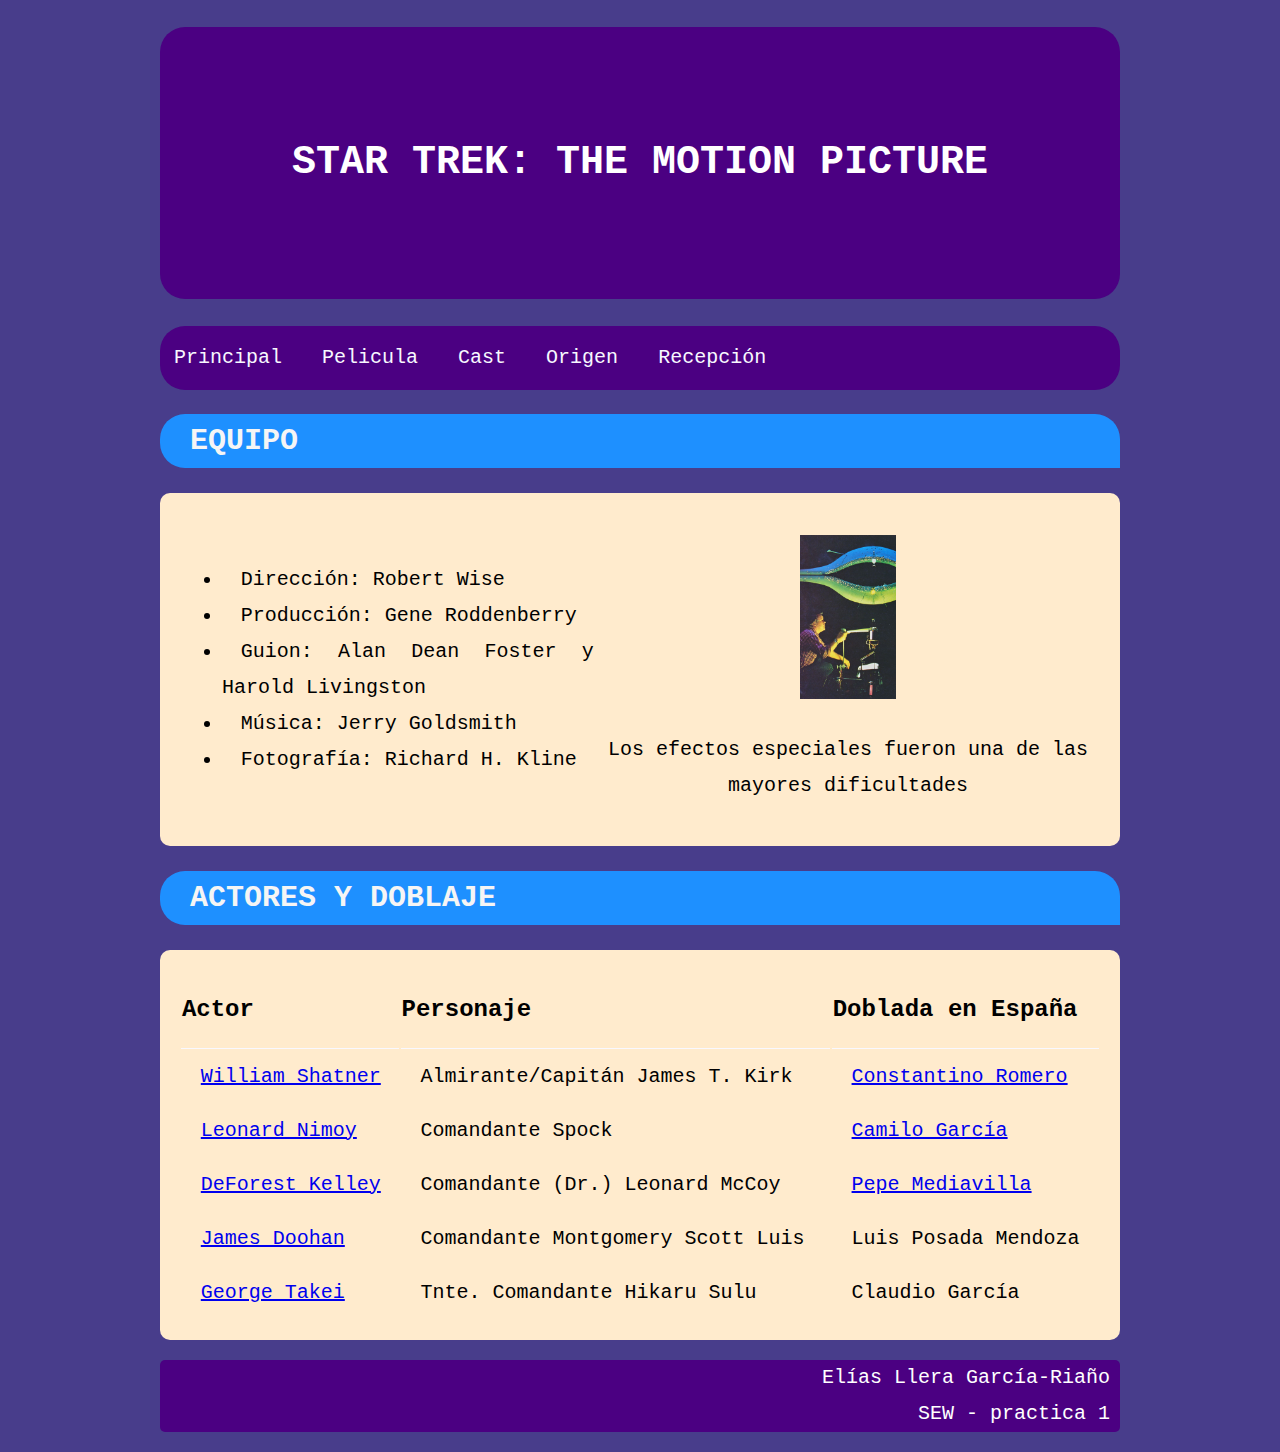
==== cast.html @ 76046cde "Add files via upload" ====
<!DOCTYPE HTML>

<html lang="es">

<head>
    <!-- Datos que describen el documento -->
    <meta charset="UTF-8">

    <title>Star Trek</title>

    <link rel="stylesheet" type="text/css" href="estilo.css" />
    <link rel="layoutsheet" type="text/css" href="layout.css" />
    
    <META NAME="Star Trek: The Motion Picture" CONTENT="Information about the movie 'Star Trek: The Motion Picture'">
</head>

<body>

    <header>
        <h1>Star Trek: The Motion Picture</h1>
    </header>

    <nav>
        <a href="index.html"> Principal </a>
        <a href="pelicula.html"> Pelicula </a>
        <a href="cast.html"> Cast </a>
        <a href="origen.html"> Origen </a>
        <a href="recepcion.html"> Recepción </a>
    </nav>

    <h2>Equipo</h2>
    <section>
        <table>
            <tr>
                <td>
                    <ul>
                        <li>Dirección: Robert Wise</li>
                        <li>Producción: Gene Roddenberry</li>
                        <li>Guion: Alan Dean Foster y Harold Livingston</li>
                        <li>Música: Jerry Goldsmith</li>
                        <li>Fotografía: Richard H. Kline</li>
                    </ul>
                </td>
                <aside>
                    <td id="bloqueEfectos">
                        <p>
                            <img id="efectos" src="multimedia/efectos.jpg" alt="Efectos especiales">
                            </a>
                        </p>
                        <p>Los efectos especiales fueron una de las mayores dificultades</p>
                    </td>
                </aside>
            </tr>
        </table>
    </section>


    <h2>Actores y doblaje</h2>
    <section>
        <table id="cast">
            <tr>
                <th>Actor</th>
                <th>Personaje</th>
                <th>Doblada en España</th>
            </tr>
            <tr>
                <td><a href=https://es.wikipedia.org/wiki/William_Shatner>William Shatner</a></td>
                <td>Almirante/Capitán James T. Kirk</td>
                <td><a href=https://es.wikipedia.org/wiki/Constantino_Romero>Constantino Romero</a></td>
            </tr>
            <tr>
                <td><a href=https://es.wikipedia.org/wiki/Leonard_Nimoy>Leonard Nimoy</a></td>
                <td>Comandante Spock</td>
                <td><a href=https://es.wikipedia.org/wiki/Camilo_Garc%C3%ADa>Camilo García</a></td>
            </tr>
            <tr>
                <td><a href=https://es.wikipedia.org/wiki/DeForest_Kelley>DeForest Kelley</a></td>
                <td>Comandante (Dr.) Leonard McCoy</td>
                <td><a href=https://es.wikipedia.org/wiki/Pepe_Mediavilla>Pepe Mediavilla</a></td>
            </tr>
            <tr>
                <td><a href=https://es.wikipedia.org/wiki/James_Doohan>James Doohan</a></td>
                <td>Comandante Montgomery Scott Luis</td>
                <td>Luis Posada Mendoza</td>
            </tr>
            <tr>
                <td><a href=https://es.wikipedia.org/wiki/George_Takei>George Takei</a></td>
                <td>Tnte. Comandante Hikaru Sulu</td>
                <td>Claudio García</td>
            </tr>
        </table>
    </section>

    <footer>
        <p>Elías Llera García-Riaño <br> SEW - practica 1</p>
    </footer>

</body>

</html>
---- estilo.css ----
/**Selector Specifity: (0,0,1)*/
body {
  font-family: Courier, monospace; 
  font-size: 20px;
  line-height: 1.8;
  background-color: darkslateblue;
  color: whitesmoke;
  margin-left: 10pc;
  margin-right: 10pc;
}

/**Selector Specifity: (0,0,1)*/
h1{
  background-color: indigo; 
  color: #fff;
  border-radius: 25px;
  text-transform: uppercase;
  padding: 100px 25px;
  text-align: center;     
}

/**Selector Specifity: (0,0,1)*/
h2{
  background-color: dodgerblue;
  border-top-left-radius: 25px;
  border-top-right-radius: 25px;
  border-bottom-left-radius: 25px;
  text-indent: 30px;
  text-transform: uppercase;
}

/**Selector Specifity: (0,0,1)*/
footer{
  background-color: indigo; 
  color: #fff;
  border-radius: 5px;
  text-align: right;  
  padding-right: 10px;
}

/**Selector Specifity: (1,0,0)*/
#cast {
  width: 100%;
}

/**Selector Specifity: (0,0,1)*/
th, td{
  border-bottom: 1px solid ghostwhite;
}

/**Selector Specifity: (0,0,1)*/
th{
  height: 75px;
  font-style: bold;
  font-size: larger;
}

/**Selector Specifity: (0,0,1)*/
td{
  height: 50px;
}

/**Selector Specifity: (0,0,1)*/
nav{
  background-color: indigo;
  border-radius: 25px;
  text-align: left;
}

/**Selector Specifity: (0,0,2)*/
nav a{
  display: inline-block;
  color:ghostwhite;
  text-align: center;
  padding: 14px;
  text-decoration: none;
}

/**Selector Specifity: (0,1,2)*/
nav a:hover{
  background-color: turquoise;
  border-radius: 25px;
}

/**Selector Specifity: (0,0,1)*/
section{
  background-color: blanchedalmond;
  color: black;
  text-align: justify;
  border-radius: 10px;
  text-indent: 0.5cm;
  padding: 00.5cm;
}

/**Selector Specifity: (1,0,0)*/
#poster1{
  display: block;
  margin-left: auto;
  margin-right: auto;
  width: 50%;
  padding-top: 25px;
}

/**Selector Specifity: (1,0,0)*/
#poster2{
  display: block;
  margin-left: auto;
  margin-right: auto;
  width: 100%;
  border-radius: 5px;
}

/**Selector Specifity: (1,0,0)*/
#trailer{
  border-radius: 10px;
  width: 20pc;
}

/**Selector Specifity: (1,0,1)*/
#bloqueEfectos p{
  text-align: center;
  text-indent: 0cm;
}

/**Selector Specifity: (1,0,0)*/
#efectos{
  width: 20%;
}

/**Selector Specifity: (1,0,2)*/
#cast tr td{
  border: 10px
}

/**Selector Specifity: (0,0,1)*/
aside{
  text-align: center;
}

/**Selector Specifity: (1,0,0)*/
#serieOriginal{
  width: 40%;
}

/**Selector Specifity: (1,0,0)*/
#fotoReview{
  width: 100px;
  border-radius: 10px;
}

/**Selector Specifity: (1,0,0)*/
#review{
  padding-right: 20%;
  text-align: center;
}

/**Selector Specifity: (1,0,1)*/
#review td{
  border: 1px solid black;
}

/**Selector Specifity: (0,0,1)*/
td{
  text-indent: 0.5cm;
  padding-right: 10px;
  border: 0cm;
}
---- layout.css ----
body{
    display: flex;
    flex-flow: row wrap;
}
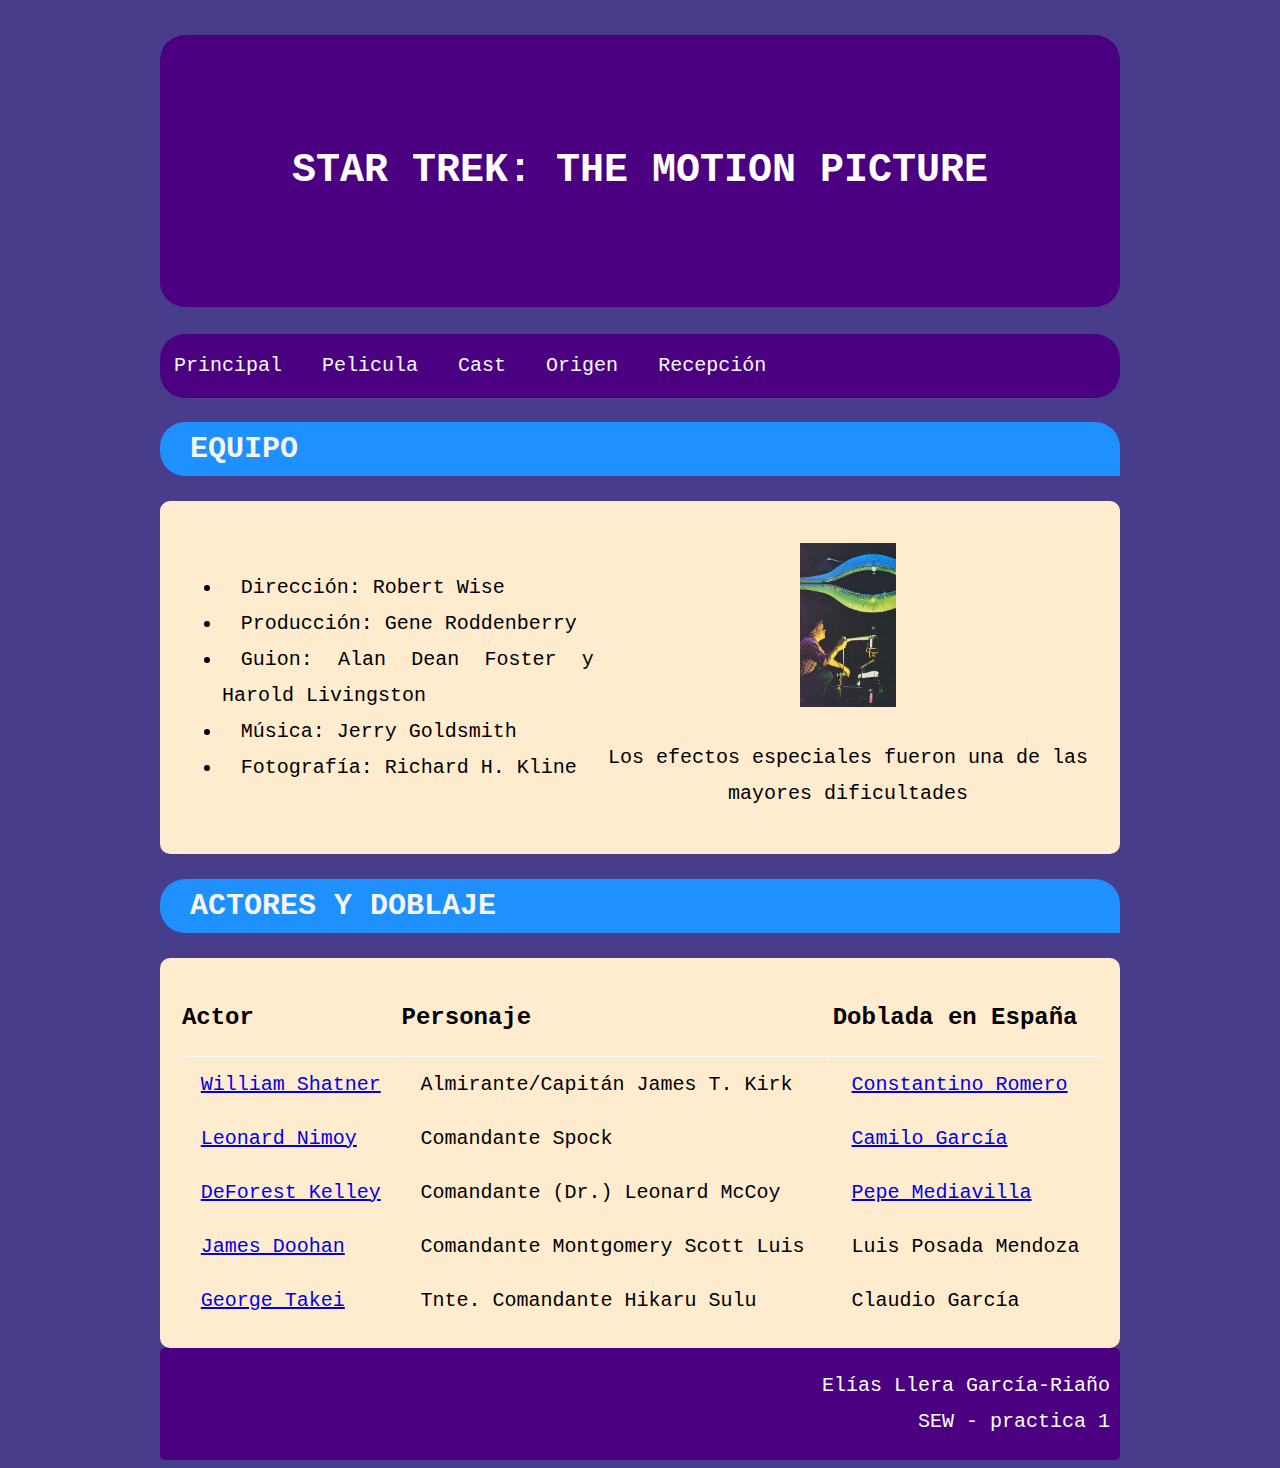
==== commit ff79cfd2: "Primera layout aplicada" ====
--- a/cast.html
+++ b/cast.html
@@ -9,9 +9,9 @@
     <title>Star Trek</title>
 
     <link rel="stylesheet" type="text/css" href="estilo.css" />
-    <link rel="layoutsheet" type="text/css" href="layout.css" />
-    
-    <META NAME="Star Trek: The Motion Picture" CONTENT="Information about the movie 'Star Trek: The Motion Picture'">
+    <link rel="stylesheet" type="text/css" href="layout.css" />
+
+    <meta name="viewport" content="width=device-width, initial-scale=1.0, maximum-scale=1.0, minimum-scale=1.0, user-scalable=yes">
 </head>
 
 <body>
--- a/layout.css
+++ b/layout.css
@@ -1,4 +1,6 @@
-body{
-    display: flex;
-    flex-flow: row wrap;
-}+/*001*/
+body {
+    display: grid;
+    grid-template-columns: auto;
+    grid-column: 1;
+  }
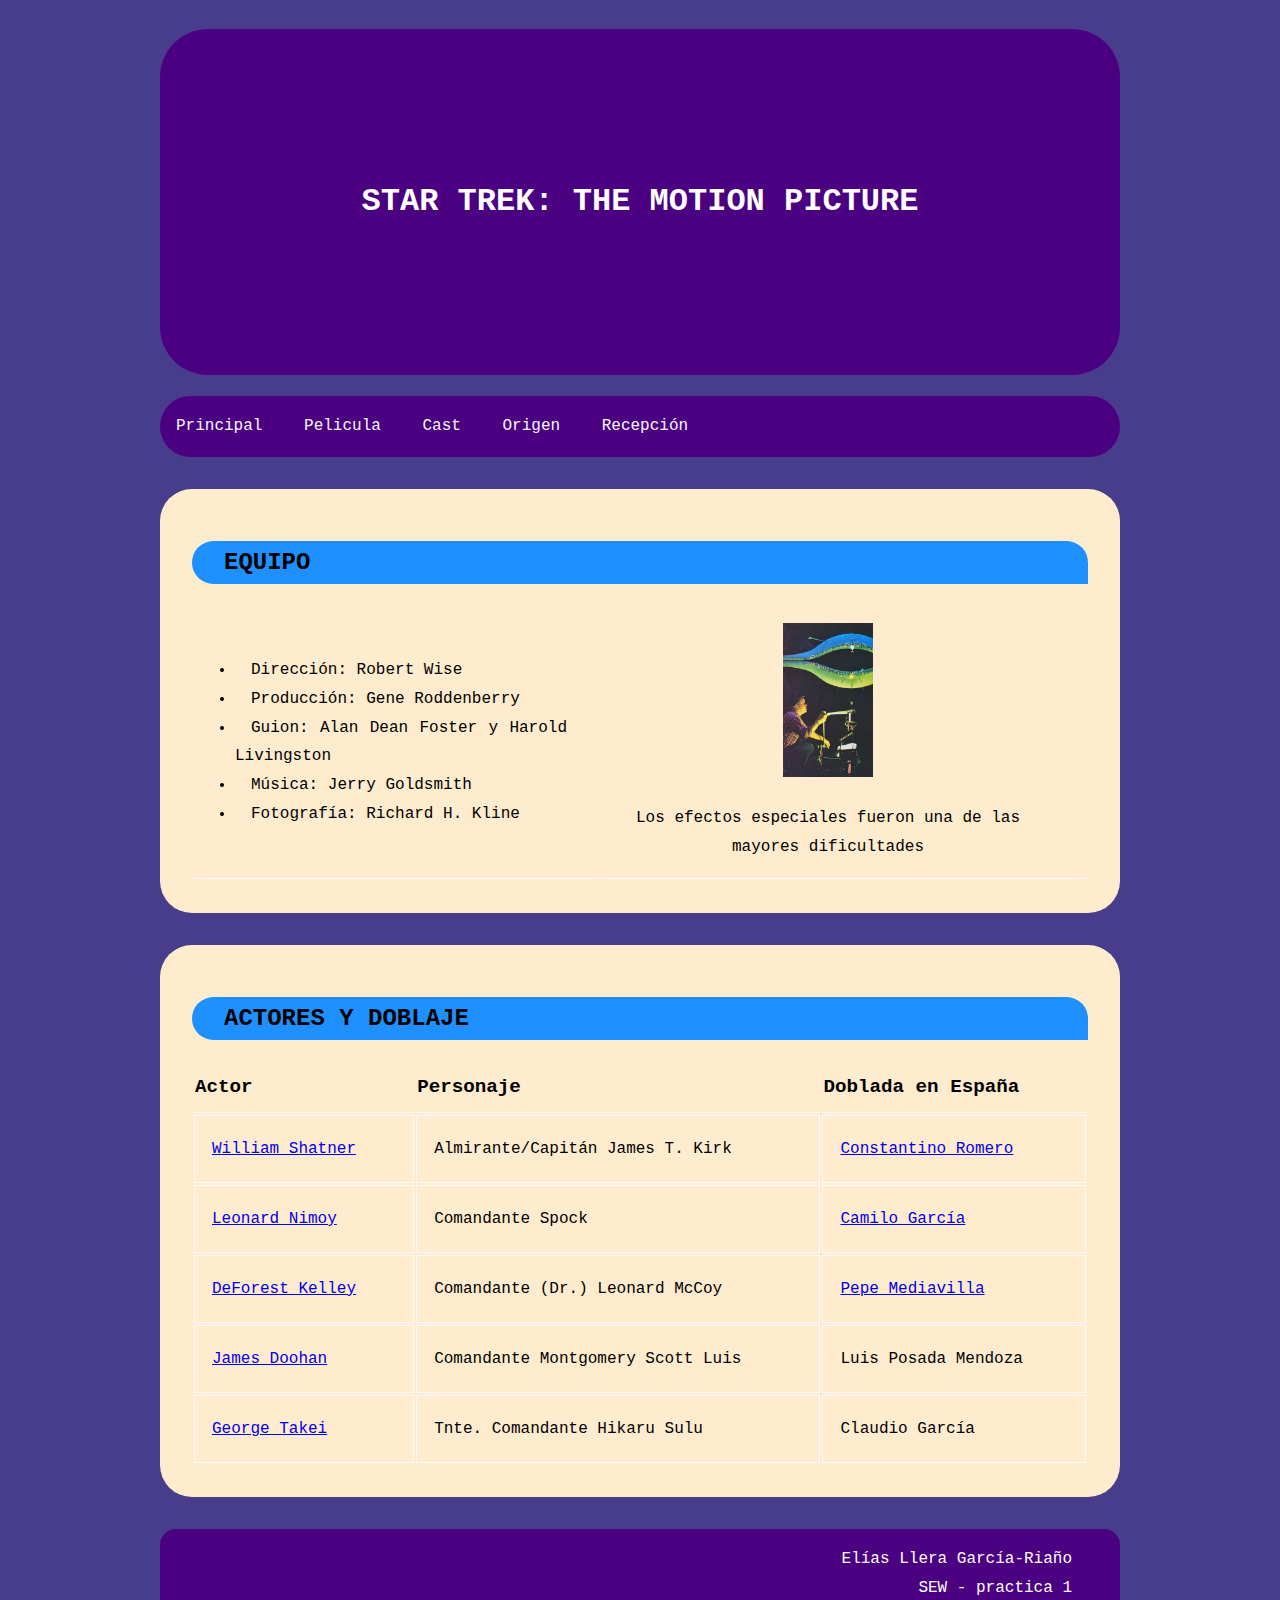
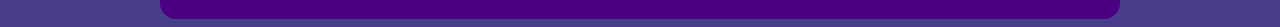
==== commit 8a120796: "Solucionados primeros errores de validacion" ====
--- a/cast.html
+++ b/cast.html
@@ -11,7 +11,7 @@
     <link rel="stylesheet" type="text/css" href="estilo.css" />
     <link rel="stylesheet" type="text/css" href="layout.css" />
 
-    <meta name="viewport" content="width=device-width, initial-scale=1.0, maximum-scale=1.0, minimum-scale=1.0, user-scalable=yes">
+    <meta name="viewport" content="width=device-width, initial-scale=1.0">
 </head>
 
 <body>
@@ -28,8 +28,8 @@
         <a href="recepcion.html"> Recepción </a>
     </nav>
 
-    <h2>Equipo</h2>
     <section>
+        <h2>Equipo</h2>
         <table>
             <tr>
                 <td>
@@ -41,22 +41,18 @@
                         <li>Fotografía: Richard H. Kline</li>
                     </ul>
                 </td>
-                <aside>
                     <td id="bloqueEfectos">
                         <p>
                             <img id="efectos" src="multimedia/efectos.jpg" alt="Efectos especiales">
-                            </a>
                         </p>
                         <p>Los efectos especiales fueron una de las mayores dificultades</p>
                     </td>
-                </aside>
             </tr>
         </table>
     </section>
 
-
-    <h2>Actores y doblaje</h2>
     <section>
+        <h2>Actores y doblaje</h2>
         <table id="cast">
             <tr>
                 <th>Actor</th>
--- a/estilo.css
+++ b/estilo.css
@@ -1,7 +1,7 @@
 /**Selector Specifity: (0,0,1)*/
 body {
   font-family: Courier, monospace; 
-  font-size: 20px;
+  font-size: 1rem;
   line-height: 1.8;
   background-color: darkslateblue;
   color: whitesmoke;
@@ -13,19 +13,19 @@
 h1{
   background-color: indigo; 
   color: #fff;
-  border-radius: 25px;
+  border-radius: 3rem;
   text-transform: uppercase;
-  padding: 100px 25px;
+  padding: 9rem 2rem;
   text-align: center;     
 }
 
 /**Selector Specifity: (0,0,1)*/
 h2{
   background-color: dodgerblue;
-  border-top-left-radius: 25px;
-  border-top-right-radius: 25px;
-  border-bottom-left-radius: 25px;
-  text-indent: 30px;
+  border-top-left-radius: 3rem;
+  border-top-right-radius: 3rem;
+  border-bottom-left-radius: 3rem;
+  text-indent: 2rem;
   text-transform: uppercase;
 }
 
@@ -33,9 +33,9 @@
 footer{
   background-color: indigo; 
   color: #fff;
-  border-radius: 5px;
-  text-align: right;  
-  padding-right: 10px;
+  border-radius: 1rem;
+  text-align: right;
+  padding-right: 3rem;
 }
 
 /**Selector Specifity: (1,0,0)*/
@@ -50,21 +50,23 @@
 
 /**Selector Specifity: (0,0,1)*/
 th{
-  height: 75px;
-  font-style: bold;
+  height: 3rem;
   font-size: larger;
 }
 
 /**Selector Specifity: (0,0,1)*/
 td{
-  height: 50px;
+  height: 4rem;
+  text-indent: 1rem;
+  padding-right: 2rem;
 }
 
 /**Selector Specifity: (0,0,1)*/
 nav{
   background-color: indigo;
-  border-radius: 25px;
+  border-radius: 3rem;
   text-align: left;
+  margin-bottom: 2rem;
 }
 
 /**Selector Specifity: (0,0,2)*/
@@ -72,13 +74,14 @@
   display: inline-block;
   color:ghostwhite;
   text-align: center;
-  padding: 14px;
+  padding: 1rem;
   text-decoration: none;
 }
 
 /**Selector Specifity: (0,1,2)*/
 nav a:hover{
   background-color: turquoise;
+  color: black;
   border-radius: 25px;
 }
 
@@ -87,9 +90,10 @@
   background-color: blanchedalmond;
   color: black;
   text-align: justify;
-  border-radius: 10px;
-  text-indent: 0.5cm;
-  padding: 00.5cm;
+  border-radius: 2rem;
+  text-indent: 2rem;
+  padding: 2rem;
+  margin-bottom: 2rem;
 }
 
 /**Selector Specifity: (1,0,0)*/
@@ -98,7 +102,8 @@
   margin-left: auto;
   margin-right: auto;
   width: 50%;
-  padding-top: 25px;
+  padding-top: 2rem;
+  padding-bottom: 2rem;
 }
 
 /**Selector Specifity: (1,0,0)*/
@@ -112,8 +117,8 @@
 
 /**Selector Specifity: (1,0,0)*/
 #trailer{
-  border-radius: 10px;
-  width: 20pc;
+  border-radius: 1rem;
+  width: 20rem;
 }
 
 /**Selector Specifity: (1,0,1)*/
@@ -129,7 +134,7 @@
 
 /**Selector Specifity: (1,0,2)*/
 #cast tr td{
-  border: 10px
+  border: 1px solid ghostwhite
 }
 
 /**Selector Specifity: (0,0,1)*/
@@ -143,25 +148,35 @@
 }
 
 /**Selector Specifity: (1,0,0)*/
-#fotoReview{
-  width: 100px;
+#fotoReview1{
+  width: 6rem;
   border-radius: 10px;
 }
 
 /**Selector Specifity: (1,0,0)*/
-#review{
+#review1{
   padding-right: 20%;
   text-align: center;
 }
 
 /**Selector Specifity: (1,0,1)*/
-#review td{
+#review1 td{
   border: 1px solid black;
 }
 
-/**Selector Specifity: (0,0,1)*/
-td{
-  text-indent: 0.5cm;
-  padding-right: 10px;
-  border: 0cm;
+/**Selector Specifity: (1,0,0)*/
+#fotoReview2{
+  width: 6rem;
+  border-radius: 10px;
+}
+
+/**Selector Specifity: (1,0,0)*/
+#review2{
+  padding-right: 20%;
+  text-align: center;
+}
+
+/**Selector Specifity: (1,0,1)*/
+#review2 td{
+  border: 1px solid black;
 }